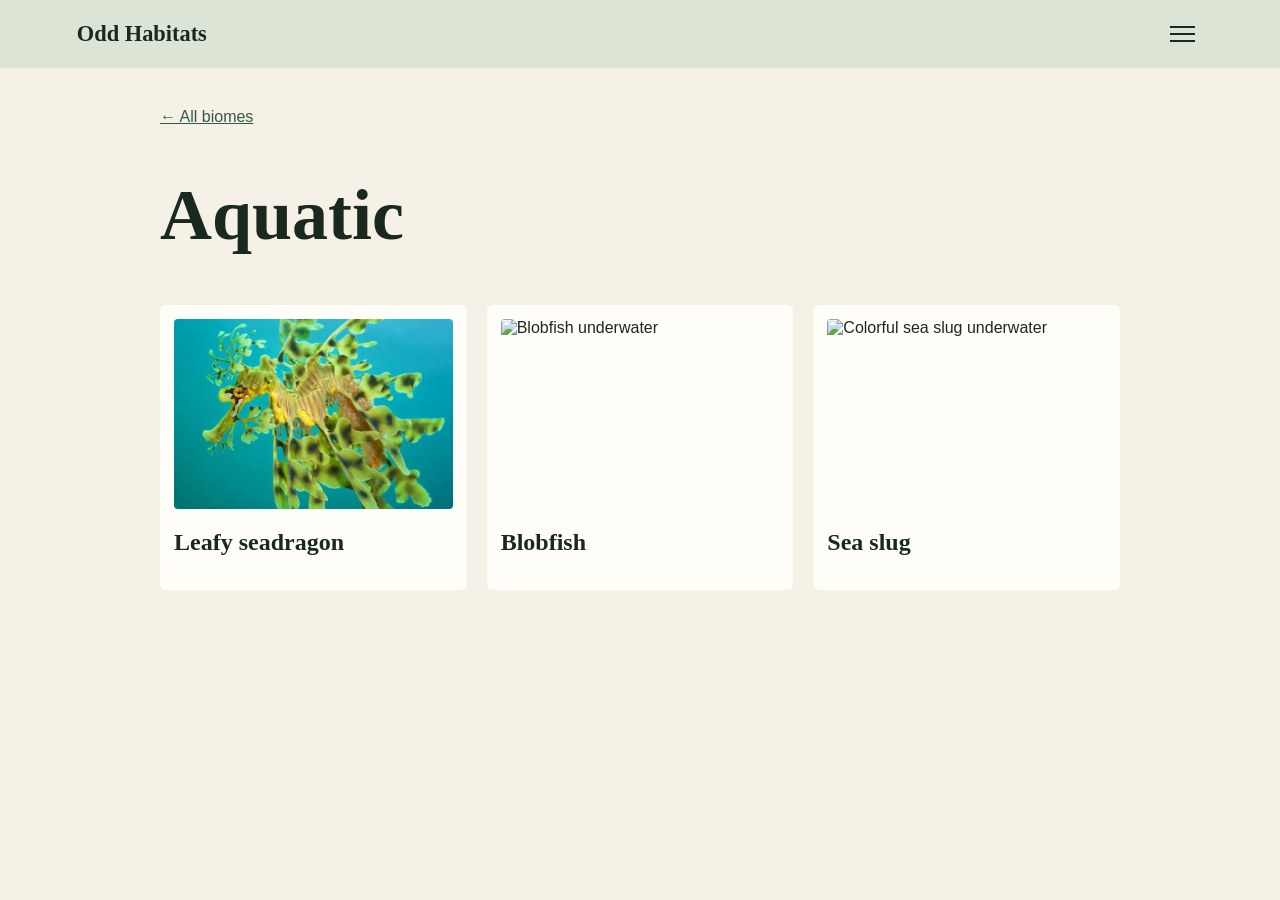
==== aquatic.html @ 71c1f13b "Page traversal (separation of html) and animal addition" ====
<!doctype html>
<html lang="en">
<head>
  <meta charset="UTF-8">
  <meta name="viewport" content="width=device-width, initial-scale=1">
  <title>Aquatic Animals — Odd Habitats</title>
  <link rel="stylesheet" href="styles.css">
</head>
<body>
  <header class="site-header">
    <a class="logo" href="index.html">Odd Habitats</a>
    <details class="menu">
      <summary aria-label="Open navigation menu">
        <span></span><span></span><span></span>
      </summary>
      <nav>
        <a href="aquatic.html">Aquatic</a>
        <a href="terrestrial.html">Terrestrial</a>
        <a href="high-altitude.html">High altitude</a>
      </nav>
    </details>
  </header>

  <main class="page">
    <a class="back-link" href="index.html">← All biomes</a>
    <h1>Aquatic</h1>

    <section class="animal-grid" aria-label="Aquatic animals">
      <article class="animal">
        <img src="images/leafy-seadragon.jpg" alt="Leafy seadragon underwater">
        <h2>Leafy seadragon</h2>
      </article>

      <article class="animal">
        <img src="images/blobfish.jpg" alt="Blobfish underwater">
        <h2>Blobfish</h2>
      </article>

      <article class="animal">
        <img src="images/sea-slug.jpg" alt="Colorful sea slug underwater">
        <h2>Sea slug</h2>
      </article>
    </section>
  </main>
</body>
</html>
---- styles.css ----
* {
  box-sizing: border-box;
}

body {
  margin: 0;
  background: #f5f1e7;
  color: #19291f;
  font-family: Arial, sans-serif;
}

.site-header {
  display: flex;
  justify-content: space-between;
  align-items: center;
  padding: 18px 6%;
  background: #dce4d6;
}

.logo {
  color: inherit;
  font-family: Georgia, serif;
  font-size: 1.4rem;
  font-weight: bold;
  text-decoration: none;
}

.menu {
  position: relative;
}

.menu summary {
  display: grid;
  gap: 5px;
  padding: 8px;
  cursor: pointer;
  list-style: none;
}

.menu summary::-webkit-details-marker {
  display: none;
}

.menu summary span {
  width: 25px;
  height: 2px;
  background: #19291f;
}

.menu nav {
  position: absolute;
  top: 42px;
  right: 0;
  z-index: 1;
  min-width: 160px;
  padding: 8px;
  background: #fffdf7;
  box-shadow: 0 4px 12px #19291f22;
}

.menu nav a {
  display: block;
  padding: 10px;
  color: inherit;
  text-decoration: none;
}

.menu nav a:hover {
  background: #dce4d6;
}

.home {
  padding: 90px 20px;
  text-align: center;
}

.home h1,
.page h1 {
  font-family: Georgia, serif;
  font-size: clamp(2.5rem, 7vw, 4.5rem);
}

.eyebrow {
  color: #315b43;
  text-transform: uppercase;
  letter-spacing: 0.12em;
}

.biome-buttons {
  display: flex;
  justify-content: center;
  flex-wrap: wrap;
  gap: 12px;
  margin-top: 30px;
}

.biome-buttons a {
  padding: 12px 18px;
  border-radius: 4px;
  background: #315b43;
  color: white;
  text-decoration: none;
}

.page {
  max-width: 1000px;
  margin: 40px auto;
  padding: 0 20px;
}

.back-link {
  color: #315b43;
}

.animal-grid {
  display: grid;
  grid-template-columns: repeat(3, 1fr);
  gap: 20px;
}

.animal {
  padding: 14px;
  background: #fffdf7;
  border-radius: 6px;
}

.animal img {
  width: 100%;
  height: 190px;
  display: block;
  object-fit: cover;
  border-radius: 4px;
}

.animal h2 {
  font-family: Georgia, serif;
}

.animal p {
  line-height: 1.5;
}

@media (max-width: 700px) {
  .animal-grid {
    grid-template-columns: 1fr;
  }

  .animal img {
    height: 250px;
  }
}
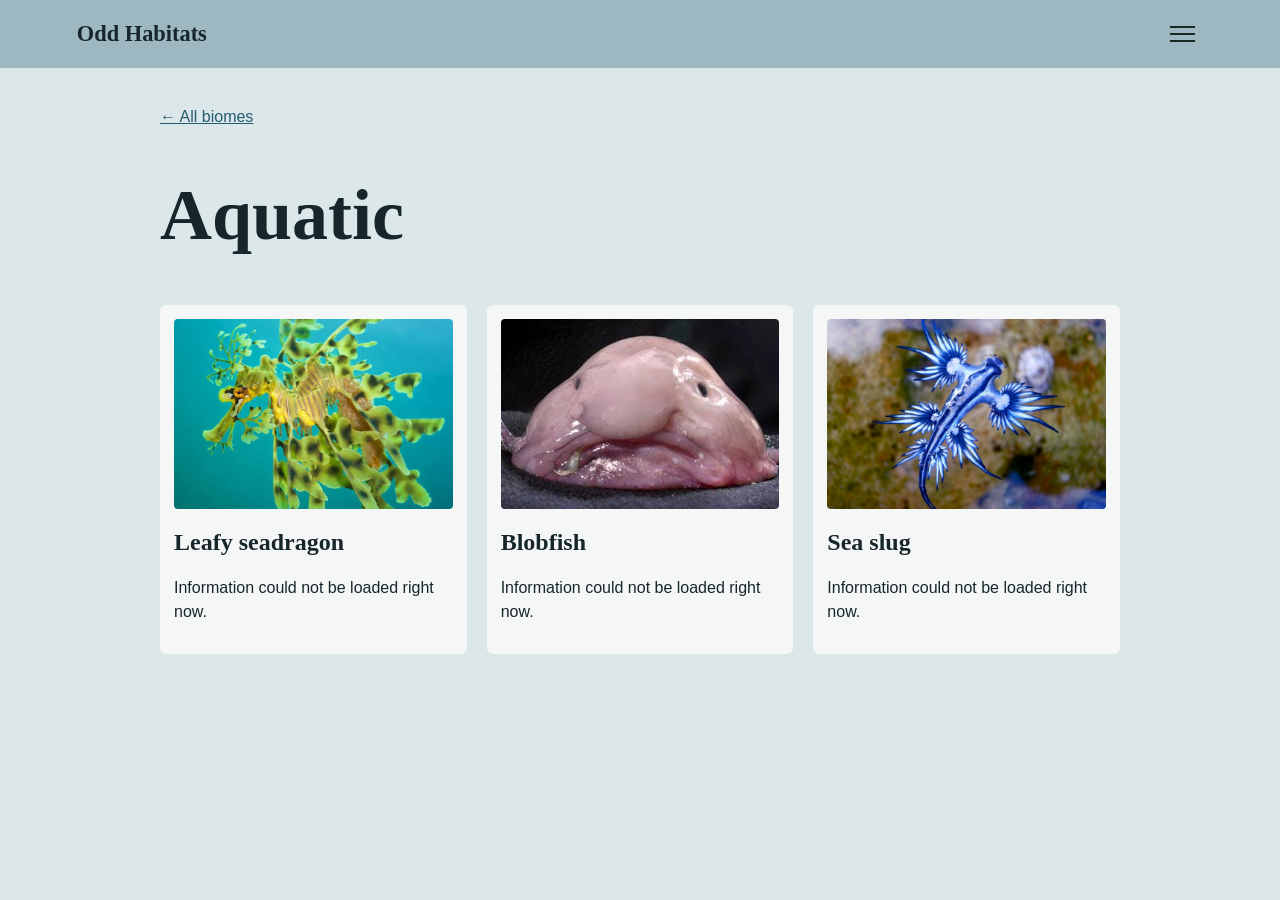
==== commit 2d80a2e0: "Wikipedia API implemented" ====
--- a/aquatic.html
+++ b/aquatic.html
@@ -6,7 +6,7 @@
   <title>Aquatic Animals — Odd Habitats</title>
   <link rel="stylesheet" href="styles.css">
 </head>
-<body>
+<body class="aquatic">
   <header class="site-header">
     <a class="logo" href="index.html">Odd Habitats</a>
     <details class="menu">
@@ -24,23 +24,37 @@
   <main class="page">
     <a class="back-link" href="index.html">← All biomes</a>
     <h1>Aquatic</h1>
-
+  
     <section class="animal-grid" aria-label="Aquatic animals">
-      <article class="animal">
+      <article class="animal" data-wikipedia-title="Leafy seadragon">
         <img src="images/leafy-seadragon.jpg" alt="Leafy seadragon underwater">
         <h2>Leafy seadragon</h2>
+        <p class="animal-summary">Loading information…</p>
+        <a class="wikipedia-link" target="_blank" rel="noopener" hidden>
+          Read more on Wikipedia
+        </a>
       </article>
-
-      <article class="animal">
-        <img src="images/blobfish.jpg" alt="Blobfish underwater">
+    
+      <article class="animal" data-wikipedia-title="Blobfish">
+        <img src="images/blobfish.jpg" alt="Blobfish">
         <h2>Blobfish</h2>
+        <p class="animal-summary">Loading information…</p>
+        <a class="wikipedia-link" target="_blank" rel="noopener" hidden>
+          Read more on Wikipedia
+        </a>
       </article>
-
-      <article class="animal">
-        <img src="images/sea-slug.jpg" alt="Colorful sea slug underwater">
+    
+      <article class="animal" data-wikipedia-title="Sea slug">
+        <img src="images/sea-slug.jpg" alt="Sea slug">
         <h2>Sea slug</h2>
+        <p class="animal-summary">Loading information…</p>
+        <a class="wikipedia-link" target="_blank" rel="noopener" hidden>
+          Read more on Wikipedia
+        </a>
       </article>
     </section>
   </main>
+  
+  <script src="animals.js" defer></script>
 </body>
 </html>
--- a/styles.css
+++ b/styles.css
@@ -4,17 +4,77 @@
 
 body {
   margin: 0;
-  background: #f5f1e7;
+  background: #e8e2e9;
   color: #19291f;
   font-family: Arial, sans-serif;
 }
+
+/* Aquatic: deep water, blue-grey and charcoal */
+body.aquatic {
+  --page: #dce7e9;
+  --surface: #f4f7f6;
+  --ink: #17262b;
+  --accent: #245b70;
+  --header: #9db8c0;
+}
+
+/* Terrestrial: soil, leaves and warm earth */
+body.terrestrial {
+  --page: #eee5d5;
+  --surface: #faf6ec;
+  --ink: #32271c;
+  --accent: #526b3c;
+  --header: #c9a875;
+}
+
+/* High altitude: snow, dark stone and alpine green */
+body.high-altitude {
+  --page: #e8e9e6;
+  --surface: #f8f8f5;
+  --ink: #202522;
+  --accent: #365342;
+  --header: #c9ceca;
+}
+
+/* Apply each page's colors */
+body.aquatic,
+body.terrestrial,
+body.high-altitude {
+  background: var(--page);
+  color: var(--ink);
+}
+
+body.aquatic .site-header,
+body.terrestrial .site-header,
+body.high-altitude .site-header {
+  background: var(--header);
+}
+
+body.aquatic .animal,
+body.terrestrial .animal,
+body.high-altitude .animal {
+  background: var(--surface);
+}
+
+body.aquatic .biome-buttons a,
+body.terrestrial .biome-buttons a,
+body.high-altitude .biome-buttons a {
+  background: var(--accent);
+}
+
+body.aquatic .back-link,
+body.terrestrial .back-link,
+body.high-altitude .back-link {
+  color: var(--accent);
+}
+
 
 .site-header {
   display: flex;
   justify-content: space-between;
   align-items: center;
   padding: 18px 6%;
-  background: #dce4d6;
+  background: #a4bf8f;
 }
 
 .logo {
@@ -140,6 +200,20 @@
   line-height: 1.5;
 }
 
+.animal-summary {
+  line-height: 1.5;
+}
+
+.wikipedia-link {
+  display: inline-block;
+  margin: 0 14px 12px;
+  color: var(--accent, #315b43);
+}
+
+.wikipedia-link[hidden] {
+  display: none;
+}
+
 @media (max-width: 700px) {
   .animal-grid {
     grid-template-columns: 1fr;
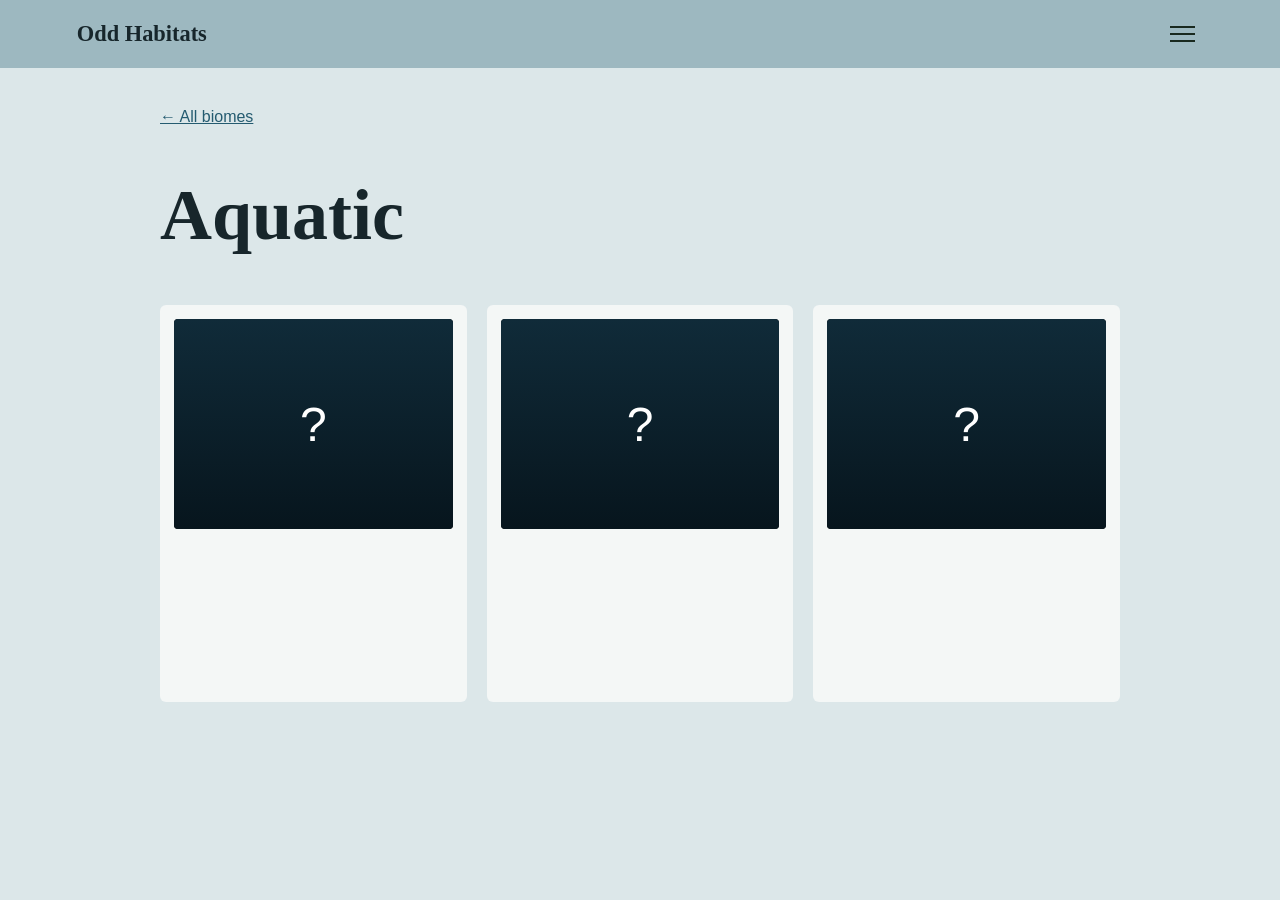
==== commit f469e417: "Animal revealing almost complete and animation development" ====
--- a/aquatic.html
+++ b/aquatic.html
@@ -5,6 +5,7 @@
   <meta name="viewport" content="width=device-width, initial-scale=1">
   <title>Aquatic Animals — Odd Habitats</title>
   <link rel="stylesheet" href="styles.css">
+  <script src="reveal.js" defer></script>
 </head>
 <body class="aquatic">
   <header class="site-header">
@@ -20,37 +21,67 @@
       </nav>
     </details>
   </header>
-
+ 
   <main class="page">
     <a class="back-link" href="index.html">← All biomes</a>
     <h1>Aquatic</h1>
   
     <section class="animal-grid" aria-label="Aquatic animals">
       <article class="animal" data-wikipedia-title="Leafy seadragon">
-        <img src="images/leafy-seadragon.jpg" alt="Leafy seadragon underwater">
-        <h2>Leafy seadragon</h2>
-        <p class="animal-summary">Loading information…</p>
-        <a class="wikipedia-link" target="_blank" rel="noopener" hidden>
-          Read more on Wikipedia
-        </a>
+        <div class="animal-picture">
+          <img src="images/leafy-seadragon.jpg" alt="Leafy seadragon underwater">
+        
+          <button class="reveal-button" type="button" aria-expanded="false">
+            <span aria-hidden="true">?</span>
+            <span class="sr-only">Reveal Leafy seadragon</span>
+          </button>
+        </div>
+      
+        <div class="animal-info">
+          <h2>Leafy seadragon</h2>
+          <p class="animal-summary">Loading information…</p>
+          <a class="wikipedia-link" target="_blank" rel="noopener" hidden>
+            Read more on Wikipedia
+          </a>
+        </div>
       </article>
-    
+ 
       <article class="animal" data-wikipedia-title="Blobfish">
-        <img src="images/blobfish.jpg" alt="Blobfish">
-        <h2>Blobfish</h2>
-        <p class="animal-summary">Loading information…</p>
-        <a class="wikipedia-link" target="_blank" rel="noopener" hidden>
-          Read more on Wikipedia
-        </a>
+        <div class="animal-picture">
+          <img src="images/blobfish.jpg" alt="Blobfish">
+        
+          <button class="reveal-button" type="button" aria-expanded="false">
+            <span aria-hidden="true">?</span>
+            <span class="sr-only">Reveal Blobfish</span>
+          </button>
+        </div>
+      
+        <div class="animal-info">
+          <h2>Blobfish</h2>
+          <p class="animal-summary">Loading information…</p>
+          <a class="wikipedia-link" target="_blank" rel="noopener" hidden>
+            Read more on Wikipedia
+          </a>
+        </div>
       </article>
     
       <article class="animal" data-wikipedia-title="Sea slug">
-        <img src="images/sea-slug.jpg" alt="Sea slug">
-        <h2>Sea slug</h2>
-        <p class="animal-summary">Loading information…</p>
-        <a class="wikipedia-link" target="_blank" rel="noopener" hidden>
-          Read more on Wikipedia
-        </a>
+        <div class="animal-picture">
+          <img src="images/sea-slug.jpg" alt="Sea slug">
+        
+          <button class="reveal-button" type="button" aria-expanded="false">
+            <span aria-hidden="true">?</span>
+            <span class="sr-only">Reveal Sea slug</span>
+          </button>
+        </div>
+      
+        <div class="animal-info">
+          <h2>Sea slug</h2>
+          <p class="animal-summary">Loading information…</p>
+          <a class="wikipedia-link" target="_blank" rel="noopener" hidden>
+            Read more on Wikipedia
+          </a>
+        </div>
       </article>
     </section>
   </main>
@@ -58,3 +89,4 @@
   <script src="animals.js" defer></script>
 </body>
 </html>
+ 
--- a/styles.css
+++ b/styles.css
@@ -214,6 +214,187 @@
   display: none;
 }
 
+.animal-picture {
+  position: relative;
+  height: 210px;
+  overflow: hidden;
+  background: #111;
+  border-radius: 4px;
+}
+
+.animal-picture > img {
+  width: 100%;
+  height: 100%;
+  display: block;
+  object-fit: cover;
+  opacity: 0;
+}
+
+/* The question-mark cover */
+.reveal-button {
+  position: absolute;
+  inset: 0;
+  z-index: 2;
+  display: grid;
+  place-content: center;
+  width: 100%;
+  border: 0;
+  color: white;
+  background: #111;
+  cursor: pointer;
+  font: inherit;
+  font-size: 3rem;
+}
+
+.reveal-button:focus-visible {
+  outline: 3px solid #f5c66b;
+  outline-offset: -5px;
+}
+
+.animal-info {
+  padding: 14px;
+  visibility: hidden;
+  opacity: 0;
+}
+
+.animal.is-revealed .animal-info {
+  visibility: visible;
+  opacity: 1;
+}
+
+/* Shared image reveal animation */
+.animal.is-revealed .animal-picture > img {
+  animation: animal-appear 500ms ease-out both;
+}
+
+/* Once revealed, remove the button from the way */
+.animal.is-revealed .reveal-button {
+  animation: cover-disappear 800ms ease forwards;
+  pointer-events: none;
+}
+
+/* AQUATIC: blue wave sweeps over the black cover */
+body.aquatic .reveal-button {
+  background: linear-gradient(#102b39, #07151d);
+}
+
+body.aquatic .reveal-button::before {
+  content: "";
+  position: absolute;
+  left: -10%;
+  right: -10%;
+  top: 0;
+  height: 45%;
+  background: #56a9bd;
+  border-radius: 0 0 50% 50%;
+  transform: translateY(-120%);
+}
+
+body.aquatic .animal.is-revealed .reveal-button::before {
+  animation: wave-wash 700ms ease-in forwards;
+}
+
+/* HIGH ALTITUDE: pale clouds drift across the cover */
+body.high-altitude .reveal-button {
+  background: #222a2a;
+}
+
+body.high-altitude .reveal-button::before,
+body.high-altitude .reveal-button::after {
+  content: "";
+  position: absolute;
+  top: 25%;
+  left: -70%;
+  width: 75%;
+  height: 55%;
+  border-radius: 50%;
+  background: #f4f5f1;
+  filter: blur(5px);
+}
+
+body.high-altitude .reveal-button::after {
+  top: 45%;
+  animation-delay: 100ms;
+}
+
+body.high-altitude .animal.is-revealed .reveal-button::before {
+  animation: cloud-pass 650ms ease-in forwards;
+}
+
+body.high-altitude .animal.is-revealed .reveal-button::after {
+  animation: cloud-pass 750ms ease-in forwards;
+}
+
+/* TERRESTRIAL: brown earth cover splits into four pieces */
+body.terrestrial .reveal-button {
+  background: #211810;
+}
+
+body.terrestrial .reveal-button::before {
+  content: "";
+  position: absolute;
+  inset: 0;
+  background:
+    linear-gradient(45deg, transparent 49%, #c19a62 50%, transparent 52%),
+    #76532f;
+  clip-path: polygon(0 0, 100% 0, 100% 100%, 0 100%);
+}
+
+body.terrestrial .animal.is-revealed .reveal-button::before {
+  animation: earth-crack 650ms ease-in forwards;
+}
+
+/* The question mark sits above the animated cover */
+.reveal-button span {
+  position: relative;
+  z-index: 1;
+}
+
+.sr-only {
+  position: absolute;
+  width: 1px;
+  height: 1px;
+  padding: 0;
+  margin: -1px;
+  overflow: hidden;
+  clip: rect(0, 0, 0, 0);
+  white-space: nowrap;
+  border: 0;
+}
+
+@keyframes cover-disappear {
+  to { opacity: 0; }
+}
+
+@keyframes animal-appear {
+  from { opacity: 0; transform: scale(0.92); }
+  to { opacity: 1; transform: scale(1); }
+}
+
+@keyframes wave-wash {
+  from { transform: translateY(-120%); }
+  to { transform: translateY(240%); }
+}
+
+@keyframes cloud-pass {
+  from { transform: translateX(0); }
+  to { transform: translateX(260%); }
+}
+
+@keyframes earth-crack {
+  0% { clip-path: polygon(0 0, 100% 0, 100% 100%, 0 100%); }
+  100% { clip-path: polygon(0 0, 0 0, 0 0, 0 0); }
+}
+
+@media (prefers-reduced-motion: reduce) {
+  *,
+  *::before,
+  *::after {
+    animation-duration: 0.01ms !important;
+    animation-iteration-count: 1 !important;
+  }
+}
+
 @media (max-width: 700px) {
   .animal-grid {
     grid-template-columns: 1fr;
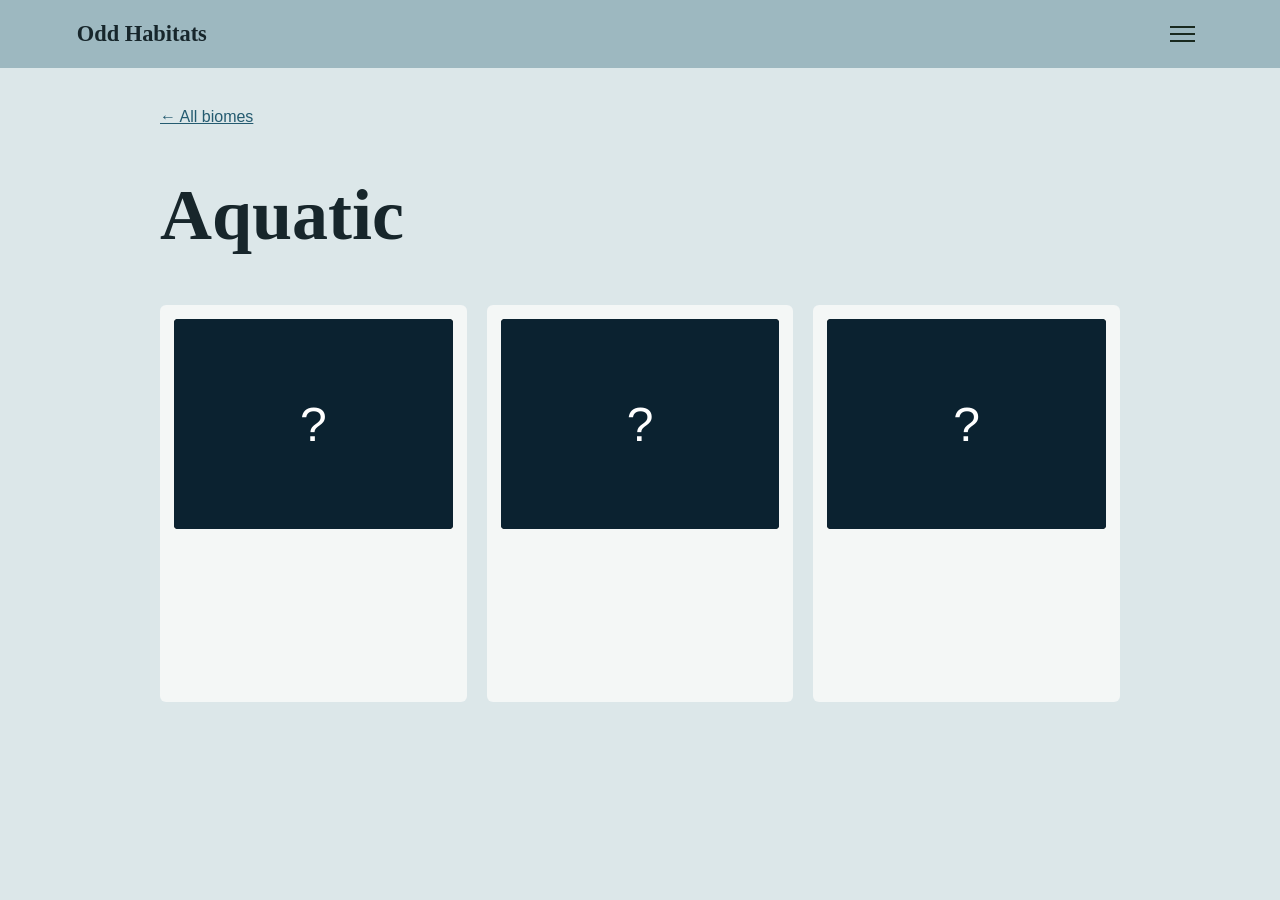
==== commit 8074f637: "Removing unnecessary images and files and completing README.md" ====
--- a/aquatic.html
+++ b/aquatic.html
@@ -29,7 +29,7 @@
     <section class="animal-grid" aria-label="Aquatic animals">
       <article class="animal" data-wikipedia-title="Leafy seadragon">
         <div class="animal-picture">
-          <img src="images/leafy-seadragon.jpg" alt="Leafy seadragon underwater">
+          <img src="images/leafy-seadragon.webp" alt="Leafy seadragon underwater">
         
           <button class="reveal-button" type="button" aria-expanded="false">
             <span aria-hidden="true">?</span>
@@ -48,7 +48,7 @@
  
       <article class="animal" data-wikipedia-title="Blobfish">
         <div class="animal-picture">
-          <img src="images/blobfish.jpg" alt="Blobfish">
+          <img src="images/blobfish.webp" alt="Blobfish">
         
           <button class="reveal-button" type="button" aria-expanded="false">
             <span aria-hidden="true">?</span>
@@ -67,7 +67,7 @@
     
       <article class="animal" data-wikipedia-title="Sea slug">
         <div class="animal-picture">
-          <img src="images/sea-slug.jpg" alt="Sea slug">
+          <img src="images/sea-slug.webp" alt="Sea slug">
         
           <button class="reveal-button" type="button" aria-expanded="false">
             <span aria-hidden="true">?</span>
--- a/styles.css
+++ b/styles.css
@@ -4,7 +4,7 @@
 
 body {
   margin: 0;
-  background: #e8e2e9;
+  background: #C7D7BA;
   color: #19291f;
   font-family: Arial, sans-serif;
 }
@@ -262,92 +262,121 @@
   opacity: 1;
 }
 
-/* Shared image reveal animation */
+/* Shared reveal: the cover plays its biome effect first, the image fades in underneath */
 .animal.is-revealed .animal-picture > img {
-  animation: animal-appear 500ms ease-out both;
-}
-
-/* Once revealed, remove the button from the way */
+  animation: animal-appear 600ms ease-out 700ms both;
+}
+
+/* The cover's solid background is cleared halfway through its effect */
 .animal.is-revealed .reveal-button {
-  animation: cover-disappear 800ms ease forwards;
+  animation: cover-clear 1400ms linear forwards;
   pointer-events: none;
 }
 
-/* AQUATIC: blue wave sweeps over the black cover */
+.reveal-button span[aria-hidden] {
+  position: relative;
+  z-index: 1;
+  transition: opacity 200ms;
+}
+
+.animal.is-revealed .reveal-button span[aria-hidden] {
+  opacity: 0;
+}
+
+/* AQUATIC: two waves wash up over the cover and drain away */
 body.aquatic .reveal-button {
-  background: linear-gradient(#102b39, #07151d);
-}
-
-body.aquatic .reveal-button::before {
+  --cover: #0b2230;
+  background-color: var(--cover);
+}
+
+body.aquatic .reveal-button::before,
+body.aquatic .reveal-button::after {
   content: "";
   position: absolute;
-  left: -10%;
-  right: -10%;
+  left: -20%;
+  width: 140%;
+  height: 120%;
   top: 0;
-  height: 45%;
   background: #56a9bd;
-  border-radius: 0 0 50% 50%;
-  transform: translateY(-120%);
+  border-radius: 50% 50% 0 0 / 14% 14% 0 0;
+  transform: translateY(105%);
+}
+
+body.aquatic .reveal-button::after {
+  background: #a8dbe6;
 }
 
 body.aquatic .animal.is-revealed .reveal-button::before {
-  animation: wave-wash 700ms ease-in forwards;
-}
-
-/* HIGH ALTITUDE: pale clouds drift across the cover */
+  animation: wave-wash 1400ms ease-in-out 120ms forwards;
+}
+
+body.aquatic .animal.is-revealed .reveal-button::after {
+  animation: wave-wash 1400ms ease-in-out forwards;
+}
+
+/* HIGH ALTITUDE: clouds drift across the cover */
 body.high-altitude .reveal-button {
-  background: #222a2a;
+  --cover: #222a2a;
+  background-color: var(--cover);
 }
 
 body.high-altitude .reveal-button::before,
 body.high-altitude .reveal-button::after {
   content: "";
   position: absolute;
-  top: 25%;
-  left: -70%;
-  width: 75%;
-  height: 55%;
+  top: -10%;
+  left: -140%;
+  width: 130%;
+  height: 65%;
   border-radius: 50%;
   background: #f4f5f1;
-  filter: blur(5px);
+  filter: blur(6px);
 }
 
 body.high-altitude .reveal-button::after {
-  top: 45%;
-  animation-delay: 100ms;
+  top: 40%;
+  height: 70%;
+  background: #dfe4e6;
 }
 
 body.high-altitude .animal.is-revealed .reveal-button::before {
-  animation: cloud-pass 650ms ease-in forwards;
+  animation: cloud-pass 1400ms ease-in-out forwards;
 }
 
 body.high-altitude .animal.is-revealed .reveal-button::after {
-  animation: cloud-pass 750ms ease-in forwards;
-}
-
-/* TERRESTRIAL: brown earth cover splits into four pieces */
+  animation: cloud-pass 1400ms ease-in-out 150ms forwards;
+}
+
+/* TERRESTRIAL: the dry ground shakes, cracks and the two halves slide apart */
 body.terrestrial .reveal-button {
-  background: #211810;
-}
-
+  --cover: #211810;
+  background-color: var(--cover);
+}
+
+body.terrestrial .reveal-button::before,
+body.terrestrial .reveal-button::after {
+  content: "";
+  position: absolute;
+  inset: 0;
+  background: #8a6339;
+}
+
+/* Left half and right half share a jagged crack line */
 body.terrestrial .reveal-button::before {
-  content: "";
-  position: absolute;
-  inset: 0;
-  background:
-    linear-gradient(45deg, transparent 49%, #c19a62 50%, transparent 52%),
-    #76532f;
-  clip-path: polygon(0 0, 100% 0, 100% 100%, 0 100%);
+  clip-path: polygon(0 0, 52% 0, 46% 20%, 54% 40%, 47% 60%, 53% 80%, 50% 100%, 0 100%);
+}
+
+body.terrestrial .reveal-button::after {
+  clip-path: polygon(52% 0, 100% 0, 100% 100%, 50% 100%, 53% 80%, 47% 60%, 54% 40%, 46% 20%);
+  background: #7a5430;
 }
 
 body.terrestrial .animal.is-revealed .reveal-button::before {
-  animation: earth-crack 650ms ease-in forwards;
-}
-
-/* The question mark sits above the animated cover */
-.reveal-button span {
-  position: relative;
-  z-index: 1;
+  animation: ground-split-left 1100ms ease-in forwards;
+}
+
+body.terrestrial .animal.is-revealed .reveal-button::after {
+  animation: ground-split-right 1100ms ease-in forwards;
 }
 
 .sr-only {
@@ -362,8 +391,10 @@
   border: 0;
 }
 
-@keyframes cover-disappear {
-  to { opacity: 0; }
+/* Cover colour stays solid until the effect hides it, then clears to show the animal */
+@keyframes cover-clear {
+  0%, 45% { background-color: var(--cover); }
+  46%, 100% { background-color: transparent; }
 }
 
 @keyframes animal-appear {
@@ -371,27 +402,45 @@
   to { opacity: 1; transform: scale(1); }
 }
 
+/* Rises over the cover, then drains away upwards */
 @keyframes wave-wash {
-  from { transform: translateY(-120%); }
-  to { transform: translateY(240%); }
+  0% { transform: translateY(105%); }
+  45% { transform: translateY(0); }
+  55% { transform: translateY(0); }
+  100% { transform: translateY(-110%); }
 }
 
 @keyframes cloud-pass {
   from { transform: translateX(0); }
-  to { transform: translateX(260%); }
-}
-
-@keyframes earth-crack {
-  0% { clip-path: polygon(0 0, 100% 0, 100% 100%, 0 100%); }
-  100% { clip-path: polygon(0 0, 0 0, 0 0, 0 0); }
-}
-
+  to { transform: translateX(200%); }
+}
+
+@keyframes ground-split-left {
+  0%, 20% { transform: translateX(0); }
+  5% { transform: translateX(-3px); }
+  10% { transform: translateX(3px); }
+  15% { transform: translateX(-3px); }
+  100% { transform: translateX(-105%) rotate(-8deg); }
+}
+
+@keyframes ground-split-right {
+  0%, 20% { transform: translateX(0); }
+  5% { transform: translateX(3px); }
+  10% { transform: translateX(-3px); }
+  15% { transform: translateX(3px); }
+  100% { transform: translateX(105%) rotate(8deg); }
+}
+
+/* Reduced motion: keep the reveal (it only plays after a click) but drop the shake and tilt */
 @media (prefers-reduced-motion: reduce) {
-  *,
-  *::before,
-  *::after {
-    animation-duration: 0.01ms !important;
-    animation-iteration-count: 1 !important;
+  @keyframes ground-split-left {
+    from { transform: translateX(0); }
+    to { transform: translateX(-105%); }
+  }
+
+  @keyframes ground-split-right {
+    from { transform: translateX(0); }
+    to { transform: translateX(105%); }
   }
 }
 
@@ -403,4 +452,4 @@
   .animal img {
     height: 250px;
   }
-}
+}
